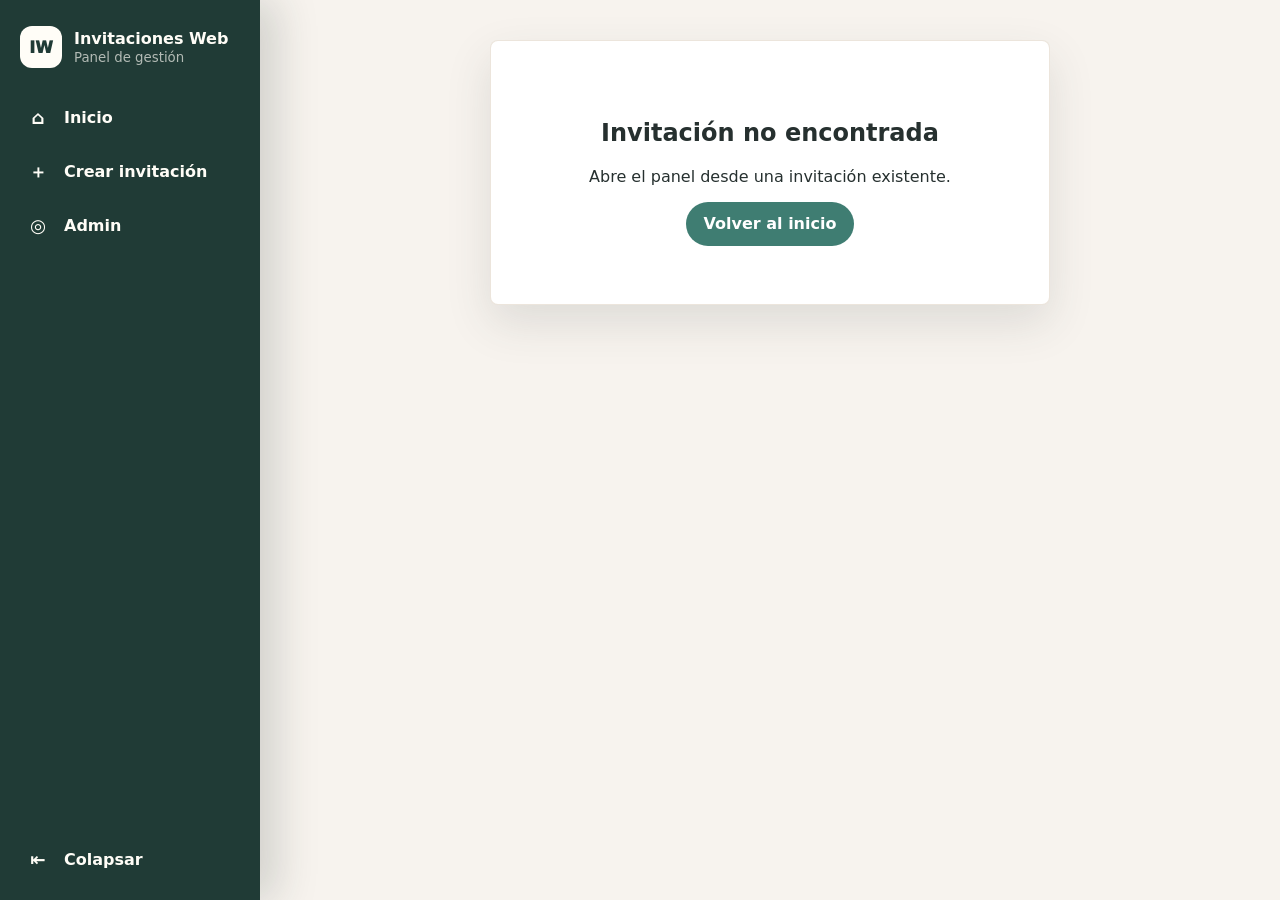
==== admin.html @ a1016e2a "Add files via upload" ====
<!DOCTYPE html>
<html lang="es">
<head>
  <meta charset="UTF-8">
  <meta name="viewport" content="width=device-width, initial-scale=1.0">
  <title>Administración</title>
  <link rel="stylesheet" href="../assets/css/style.css">
</head>
<body data-page="admin">
  <main class="container admin-layout">
    <section id="adminGate" class="auth-panel">
      <div class="panel-heading">
        <div>
          <p class="eyebrow">Acceso privado</p>
          <h1>Panel de confirmaciones</h1>
        </div>
      </div>
      <form id="adminLoginForm" class="rsvp-form">
        <label>Contraseña de administrador <input type="password" name="password" autocomplete="current-password" required></label>
        <button type="submit" class="button primary">Ingresar</button>
        <p id="loginMessage" class="error-message" role="alert"></p>
      </form>
    </section>

    <section id="adminContent" class="admin-content hidden" aria-live="polite">
      <div class="section-heading">
        <div>
          <p class="eyebrow">Resumen</p>
          <h1 id="adminEventTitle">Confirmaciones</h1>
        </div>
        <div class="button-row">
          <a id="editInvitationLink" class="button secondary" href="editor.html">Editar invitación</a>
          <button id="clearConfirmations" class="button danger" type="button">Borrar pruebas</button>
        </div>
      </div>

      <div class="stats-grid">
        <article class="stat-card"><span>Total de respuestas</span><strong id="totalResponses">0</strong></article>
        <article class="stat-card"><span>Total que asisten</span><strong id="totalAttending">0</strong></article>
        <article class="stat-card"><span>Total de acompañantes</span><strong id="totalGuests">0</strong></article>
      </div>

      <div class="table-wrap">
        <table>
          <thead>
            <tr>
              <th>Nombre</th>
              <th>Teléfono</th>
              <th>Asiste</th>
              <th>Acompañantes</th>
              <th>Mensaje</th>
              <th>Fecha</th>
            </tr>
          </thead>
          <tbody id="confirmationsTable"></tbody>
        </table>
      </div>
    </section>
  </main>

  <script src="../assets/js/data.js"></script>
  <script src="../assets/js/app.js"></script>
</body>
</html>
---- assets/css/style.css ----
﻿:root {
  --bg: #f7f3ee;
  --surface: #fffdf9;
  --surface-strong: #ffffff;
  --text: #26302f;
  --muted: #687471;
  --line: #e8dfd4;
  --primary: #3f7d72;
  --primary-dark: #2f6259;
  --accent: #c4765c;
  --danger: #b94b4b;
  --shadow: 0 18px 45px rgba(51, 65, 62, 0.13);
  --radius: 8px;
}

* {
  box-sizing: border-box;
}

body {
  margin: 0;
  min-height: 100vh;
  color: var(--text);
  background: var(--bg);
  font-family: Inter, ui-sans-serif, system-ui, -apple-system, BlinkMacSystemFont, "Segoe UI", sans-serif;
  transition: padding-left 220ms ease;
}

body.has-sidebar {
  padding-left: 260px;
}

body.has-sidebar.sidebar-collapsed {
  padding-left: 72px;
}

a {
  color: inherit;
  text-decoration: none;
}

img {
  display: block;
  max-width: 100%;
}

.container {
  width: min(1120px, calc(100% - 32px));
  margin: 0 auto;
}

.app-sidebar {
  position: fixed;
  inset: 0 auto 0 0;
  z-index: 60;
  width: 260px;
  display: grid;
  grid-template-rows: auto 1fr auto;
  gap: 18px;
  padding: 18px 12px;
  background: #203b36;
  color: #fffdf7;
  box-shadow: 16px 0 40px rgba(31, 48, 45, 0.18);
  transition: width 220ms ease, transform 220ms ease;
}

.sidebar-brand {
  display: flex;
  align-items: center;
  gap: 12px;
  min-height: 54px;
  padding: 8px;
}

.sidebar-logo {
  width: 42px;
  height: 42px;
  display: grid;
  place-items: center;
  flex: 0 0 42px;
  border-radius: 12px;
  background: #fffdf7;
  color: #203b36;
  font-weight: 950;
}

.sidebar-brand-text {
  display: grid;
  gap: 2px;
  min-width: 0;
}

.sidebar-brand-text strong,
.sidebar-brand-text small,
.sidebar-nav strong,
.sidebar-collapse strong {
  transition: opacity 160ms ease, width 160ms ease;
}

.sidebar-brand-text small {
  color: rgba(255, 253, 247, 0.66);
}

.sidebar-nav {
  display: grid;
  align-content: start;
  gap: 8px;
}

.sidebar-nav a,
.sidebar-collapse {
  min-height: 46px;
  display: flex;
  align-items: center;
  gap: 12px;
  border: 0;
  border-radius: var(--radius);
  padding: 0 12px;
  background: transparent;
  color: inherit;
  font: inherit;
  font-weight: 850;
  cursor: pointer;
}

.sidebar-nav a:hover,
.sidebar-collapse:hover {
  background: rgba(255, 253, 247, 0.12);
}

.sidebar-nav span,
.sidebar-collapse span {
  width: 28px;
  flex: 0 0 28px;
  text-align: center;
  font-size: 1.15rem;
}

body.sidebar-collapsed .app-sidebar {
  width: 72px;
}

body.sidebar-collapsed .sidebar-brand-text,
body.sidebar-collapsed .sidebar-nav strong,
body.sidebar-collapsed .sidebar-collapse strong {
  width: 0;
  opacity: 0;
  overflow: hidden;
}

.mobile-menu-button {
  position: fixed;
  top: 14px;
  left: 14px;
  z-index: 70;
  width: 44px;
  height: 44px;
  display: none;
  border: 0;
  border-radius: 999px;
  background: #203b36;
  color: #fff;
  box-shadow: var(--shadow);
  font: inherit;
  font-weight: 900;
}

.sidebar-overlay {
  position: fixed;
  inset: 0;
  z-index: 55;
  display: none;
  background: rgba(20, 28, 27, 0.48);
}

.site-header {
  background:
    linear-gradient(rgba(38, 48, 47, 0.28), rgba(38, 48, 47, 0.28)),
    url("../img/celebracion.svg") center/cover no-repeat;
  color: #fff;
}

.site-header.compact {
  background: var(--surface-strong);
  color: var(--text);
  border-bottom: 1px solid var(--line);
}

.topbar {
  min-height: 72px;
  display: flex;
  align-items: center;
  justify-content: space-between;
  gap: 16px;
}

.nav-actions,
.button-row {
  display: flex;
  align-items: center;
  gap: 12px;
  flex-wrap: wrap;
}

.brand {
  font-weight: 800;
  font-size: 1.1rem;
}

.nav-link {
  border: 1px solid currentColor;
  border-radius: 999px;
  padding: 9px 16px;
  font-weight: 700;
}

.nav-link.solid {
  border-color: var(--primary);
  background: var(--primary);
  color: #fff;
}

.hero {
  min-height: 380px;
  display: flex;
  align-items: center;
  padding: 48px 0 72px;
}

.hero-content {
  max-width: 690px;
}

.hero h1 {
  margin: 0;
  font-size: clamp(2.4rem, 7vw, 5.8rem);
  line-height: 0.95;
  letter-spacing: 0;
}

.hero p {
  max-width: 560px;
  font-size: 1.15rem;
  color: rgba(255, 255, 255, 0.9);
}

.eyebrow {
  margin: 0 0 8px;
  color: var(--accent);
  font-size: 0.78rem;
  font-weight: 800;
  text-transform: uppercase;
  letter-spacing: 0.12em;
}

.main-section,
.admin-layout {
  padding: 40px 0 64px;
}

.section-heading,
.panel-heading {
  display: flex;
  align-items: end;
  justify-content: space-between;
  gap: 16px;
  margin-bottom: 24px;
}

.section-heading h1,
.section-heading h2,
.panel-heading h1,
.panel-heading h2 {
  margin: 0;
  font-size: clamp(1.8rem, 4vw, 2.8rem);
}

.counter,
.badge {
  display: inline-flex;
  align-items: center;
  min-height: 30px;
  border-radius: 999px;
  padding: 6px 12px;
  background: #eef5f2;
  color: var(--primary-dark);
  font-size: 0.84rem;
  font-weight: 800;
}

.cards-grid {
  display: grid;
  grid-template-columns: repeat(4, minmax(0, 1fr));
  gap: 20px;
}

.invitation-card,
.form-panel,
.auth-panel,
.stat-card,
.table-wrap {
  background: var(--surface-strong);
  border: 1px solid rgba(232, 223, 212, 0.8);
  border-radius: var(--radius);
  box-shadow: var(--shadow);
}

.invitation-card {
  overflow: hidden;
}

.invitation-card img {
  width: 100%;
  aspect-ratio: 4 / 3;
  object-fit: cover;
}

.card-body {
  padding: 18px;
}

.card-body h3 {
  margin: 14px 0 6px;
  font-size: 1.2rem;
}

.card-body p {
  margin: 0 0 18px;
  color: var(--muted);
}

.button {
  display: inline-flex;
  align-items: center;
  justify-content: center;
  min-height: 44px;
  border: 0;
  border-radius: 999px;
  padding: 0 18px;
  font: inherit;
  font-weight: 800;
  cursor: pointer;
  transition: transform 160ms ease, box-shadow 160ms ease, background 160ms ease;
}

.button:hover {
  transform: translateY(-1px);
  box-shadow: 0 10px 24px rgba(51, 65, 62, 0.16);
}

.button.primary {
  background: var(--primary);
  color: #fff;
}

.button.primary:hover {
  background: var(--primary-dark);
}

.button.secondary {
  background: #eef5f2;
  color: var(--primary-dark);
}

.button.danger {
  background: var(--danger);
  color: #fff;
}

.button.active {
  background: var(--primary);
  color: #fff;
}

.event-panel {
  overflow: hidden;
  border-radius: var(--radius);
  background: var(--surface);
  box-shadow: var(--shadow);
}

.invitation-page {
  background: linear-gradient(180deg, #fffdf9 0%, var(--bg) 46%, #fffdf9 100%);
}

.invitation-hero-section {
  width: 100%;
  min-height: 100vh;
  display: grid;
  place-items: center;
  background: #fffdf9;
}

.default-invitation-hero {
  width: min(1120px, calc(100% - 32px));
  min-height: calc(100vh - 72px);
  display: grid;
  grid-template-columns: minmax(0, 1fr);
  align-content: center;
  gap: 28px;
  padding: clamp(32px, 7vw, 84px) 0;
}

.default-invitation-hero .event-image {
  width: min(760px, 100%);
  margin: 0 auto;
  border-radius: var(--radius);
  box-shadow: var(--shadow);
}

.default-invitation-hero .event-info {
  width: min(760px, 100%);
  margin: 0 auto;
  padding: 0;
  text-align: center;
}

.event-image {
  width: 100%;
  aspect-ratio: 16 / 10;
  object-fit: cover;
}

.event-info {
  padding: clamp(22px, 4vw, 36px);
}

.event-info h1 {
  margin: 14px 0 8px;
  font-size: clamp(2rem, 5vw, 4.4rem);
  line-height: 1;
}

.event-info p {
  color: var(--muted);
}

.host {
  font-weight: 800;
  color: var(--text) !important;
}

.event-meta {
  display: grid;
  grid-template-columns: repeat(2, minmax(0, 1fr));
  gap: 14px;
  margin: 24px 0;
}

.default-invitation-hero .event-meta {
  text-align: left;
}

.event-meta div {
  padding: 14px;
  border: 1px solid var(--line);
  border-radius: var(--radius);
  background: #fff;
}

.event-meta dt {
  color: var(--muted);
  font-size: 0.78rem;
  font-weight: 800;
  text-transform: uppercase;
}

.event-meta dd {
  margin: 4px 0 0;
  font-weight: 800;
}

.form-panel,
.auth-panel,
.editor-panel,
.preview-panel {
  padding: clamp(20px, 4vw, 30px);
}

.landing-section {
  width: min(1120px, calc(100% - 32px));
  margin: 0 auto;
  padding: clamp(72px, 11vw, 132px) 0;
}

.rsvp-landing-section {
  min-height: 100vh;
  display: grid;
  align-content: center;
  position: relative;
}

.section-divider {
  width: min(320px, 70%);
  height: 1px;
  margin: 0 auto clamp(44px, 8vw, 80px);
  background: linear-gradient(90deg, transparent, var(--accent), transparent);
}

.premium-rsvp-card {
  width: min(700px, 100%);
  margin: 0 auto;
  padding: clamp(26px, 5vw, 46px);
  border: 1px solid rgba(232, 223, 212, 0.95);
  background:
    linear-gradient(180deg, rgba(255, 255, 255, 0.96), rgba(255, 253, 249, 0.98)),
    var(--surface-strong);
  box-shadow: 0 28px 80px rgba(51, 65, 62, 0.16);
}

.centered-heading {
  justify-content: center;
  text-align: center;
}

.rsvp-form,
.editor-form {
  display: grid;
  gap: 16px;
}

.rsvp-form label,
.editor-form label,
fieldset {
  display: grid;
  gap: 8px;
  margin: 0;
  color: var(--text);
  font-weight: 800;
}

fieldset {
  border: 0;
  padding: 0;
}

legend {
  padding: 0;
}

input,
textarea {
  width: 100%;
  border: 1px solid var(--line);
  border-radius: var(--radius);
  padding: 12px 14px;
  background: #fff;
  color: var(--text);
  font: inherit;
}

textarea {
  resize: vertical;
}

input:focus,
textarea:focus {
  outline: 3px solid rgba(63, 125, 114, 0.18);
  border-color: var(--primary);
}

.radio-row {
  display: flex;
  gap: 16px;
}

.radio-row label {
  display: inline-flex;
  align-items: center;
  gap: 8px;
}

.radio-row input {
  width: auto;
}

.success-message {
  min-height: 24px;
  margin: 0;
  color: var(--primary-dark);
  font-weight: 800;
}

.error-message {
  min-height: 24px;
  margin: 0;
  color: var(--danger);
  font-weight: 800;
}

.hidden {
  display: none !important;
}

.editor-layout {
  display: grid;
  grid-template-columns: minmax(0, 1.1fr) minmax(320px, 0.9fr);
  gap: 24px;
  align-items: start;
  padding: 40px 0 64px;
}

.editor-panel,
.preview-panel {
  background: var(--surface-strong);
  border: 1px solid rgba(232, 223, 212, 0.8);
  border-radius: var(--radius);
  box-shadow: var(--shadow);
}

.form-grid {
  display: grid;
  grid-template-columns: repeat(2, minmax(0, 1fr));
  gap: 16px;
}

.full-field {
  grid-column: 1 / -1;
}

.code-textarea {
  min-height: 420px;
  font-family: "Cascadia Code", Consolas, "Courier New", monospace;
  font-size: 0.92rem;
  line-height: 1.55;
  white-space: pre;
  tab-size: 2;
  background: #fbfcfb;
}

.custom-preview {
  min-height: 420px;
  overflow: auto;
  border: 1px dashed var(--line);
  border-radius: var(--radius);
  padding: 18px;
  background: #fff;
}

.empty-preview {
  display: grid;
  place-items: center;
  color: var(--muted);
  font-weight: 800;
  text-align: center;
}

.custom-event-panel {
  width: 100%;
  min-height: 100vh;
  overflow: visible;
  background: transparent;
  box-shadow: none;
}

.custom-html-content {
  width: 100%;
  min-height: 100vh;
}

.custom-invitation-iframe {
  width: 100%;
  min-height: 100vh;
  border: 0;
  display: block;
  background: #fff;
}

.location-section {
  min-height: 75vh;
  display: grid;
  place-items: center;
}

.landing-content-card {
  width: min(760px, 100%);
  padding: clamp(28px, 6vw, 58px);
  border: 1px solid var(--line);
  border-radius: var(--radius);
  background: var(--surface-strong);
  box-shadow: var(--shadow);
  text-align: center;
}

.landing-content-card h2,
.final-message h2 {
  margin: 0 0 14px;
  font-size: clamp(2rem, 5vw, 4.6rem);
  line-height: 1;
}

.landing-content-card p,
.final-message p {
  color: var(--muted);
  font-size: 1.08rem;
}

.final-message-section {
  min-height: 70vh;
  display: grid;
  place-items: center;
}

.final-message {
  width: min(820px, 100%);
  text-align: center;
}

.floating-rsvp-button {
  position: fixed;
  right: 24px;
  bottom: 24px;
  z-index: 20;
  min-height: 52px;
  border: 0;
  border-radius: 999px;
  padding: 0 22px;
  background: var(--primary);
  color: #fff;
  box-shadow: 0 18px 38px rgba(47, 98, 89, 0.34);
  font: inherit;
  font-weight: 900;
  cursor: pointer;
  transition: transform 160ms ease, background 160ms ease, box-shadow 160ms ease;
}

.floating-rsvp-button:hover {
  transform: translateY(-2px);
  background: var(--primary-dark);
  box-shadow: 0 22px 46px rgba(47, 98, 89, 0.42);
}

.pro-editor-body {
  background: #eef1ef;
  overflow-x: hidden;
}

.editor-topbar {
  position: sticky;
  top: 0;
  z-index: 30;
}

.editor-shell-nav {
  width: min(100% - 28px, 1600px);
  margin: 0 auto;
}

.professional-editor {
  min-height: 100vh;
  display: grid;
  grid-template-columns: 55% 45%;
}

.builder-panel {
  min-width: 0;
  height: 100vh;
  display: grid;
  grid-template-rows: 1fr auto;
  overflow: hidden;
  border-right: 1px solid var(--line);
  background: var(--surface-strong);
}

.builder-scroll {
  min-height: 0;
  overflow-y: auto;
  padding: 30px 34px 22px;
}

.builder-header {
  display: grid;
  gap: 14px;
  margin-bottom: 18px;
}

.builder-header h1 {
  margin: 0;
  font-size: clamp(1.7rem, 3vw, 2.5rem);
}

.security-note {
  margin: 0;
  border: 1px solid #d9e7e2;
  border-radius: var(--radius);
  padding: 12px 14px;
  background: #eef5f2;
  color: var(--primary-dark);
  font-weight: 750;
  line-height: 1.45;
}

.editor-tabs {
  display: grid;
  grid-template-columns: repeat(3, minmax(0, 1fr));
  gap: 8px;
  overflow: visible;
  padding-bottom: 0;
  margin-bottom: 18px;
}

.tab-button {
  min-height: 38px;
  border: 1px solid var(--line);
  border-radius: 999px;
  padding: 0 13px;
  background: #fff;
  color: var(--muted);
  font: inherit;
  font-size: 0.9rem;
  font-weight: 850;
  cursor: pointer;
  white-space: normal;
}

.tab-button.active {
  border-color: var(--primary);
  background: var(--primary);
  color: #fff;
}

.professional-form {
  display: grid;
  gap: 18px;
}

.tab-panel {
  display: none;
  gap: 15px;
}

.tab-panel.active {
  display: grid;
}

.code-subtabs {
  display: grid;
  grid-template-columns: repeat(3, minmax(0, 1fr));
  gap: 8px;
}

.code-tab-button {
  min-height: 40px;
  border: 1px solid var(--line);
  border-radius: 999px;
  background: #fff;
  color: var(--muted);
  font: inherit;
  font-weight: 900;
  cursor: pointer;
}

.code-tab-button.active {
  border-color: var(--primary);
  background: var(--primary);
  color: #fff;
}

.code-panel {
  display: none;
  gap: 10px;
}

.code-panel.active {
  display: grid;
}

.code-toolbar {
  display: flex;
  align-items: center;
  justify-content: space-between;
  gap: 12px;
  color: var(--muted);
  font-weight: 850;
}

.compact-button {
  min-height: 36px;
  padding: 0 12px;
  font-size: 0.86rem;
}

.professional-form label {
  display: grid;
  gap: 8px;
  color: var(--text);
  font-weight: 850;
}

.professional-form input,
.professional-form textarea,
.professional-form select {
  width: 100%;
  border: 1px solid var(--line);
  border-radius: var(--radius);
  padding: 12px 14px;
  background: #fff;
  color: var(--text);
  font: inherit;
}

.professional-form input[type="color"] {
  height: 48px;
  padding: 4px;
}

.professional-form input[type="file"] {
  padding: 10px;
}

.form-grid.compact,
.color-grid {
  display: grid;
  grid-template-columns: repeat(2, minmax(0, 1fr));
  gap: 14px;
}

.advanced-html {
  min-height: 520px;
}

.editor-actions {
  display: grid;
  grid-template-columns: repeat(3, minmax(0, 1fr));
  align-items: center;
  gap: 10px;
  padding: 16px 22px;
  border-top: 1px solid var(--line);
  background: rgba(255, 255, 255, 0.96);
  box-shadow: 0 -12px 30px rgba(38, 48, 47, 0.08);
}

.editor-actions .success-message,
.editor-actions .error-message {
  grid-column: 1 / -1;
}

/* Fallback for the simple create page actions. */
.professional-form .editor-actions {
  display: grid;
  grid-template-columns: repeat(2, minmax(0, 1fr));
  margin: 8px -24px -24px;
  padding: 16px 24px 24px;
  backdrop-filter: blur(14px);
}

.import-button {
  position: relative;
  overflow: hidden;
}

.import-button input {
  position: absolute;
  inset: 0;
  opacity: 0;
  cursor: pointer;
}

.live-preview-panel {
  min-width: 0;
  height: 100vh;
  display: grid;
  grid-template-rows: auto 1fr;
  background: #dfe5e2;
}

.preview-toolbar {
  display: flex;
  align-items: center;
  justify-content: space-between;
  gap: 16px;
  border-bottom: 1px solid rgba(38, 48, 47, 0.12);
  padding: 18px 22px;
  background: rgba(255, 255, 255, 0.78);
  backdrop-filter: blur(16px);
}

.preview-toolbar h2 {
  margin: 0;
  font-size: 1.25rem;
}

.preview-actions {
  display: flex;
  gap: 10px;
  flex-wrap: wrap;
}

.preview-stage {
  min-height: 0;
  overflow: auto;
  display: grid;
  place-items: center;
  padding: clamp(18px, 3vw, 34px);
}

.preview-device {
  overflow: hidden;
  background: #111816;
  border: 12px solid #26302f;
  border-radius: 22px;
  box-shadow: 0 30px 90px rgba(38, 48, 47, 0.22);
  transform-origin: center;
  transition: width 180ms ease, transform 180ms ease;
}

.live-preview-frame {
  width: 100%;
  height: 100%;
  border: 0;
  display: block;
  background: #fff;
}

.preview-device.desktop-preview {
  width: 820px;
  height: 560px;
}

.preview-device.mobile-preview {
  width: 390px;
  height: 740px;
}

.preview-zoom-50 {
  transform: scale(0.5);
}

.preview-zoom-75 {
  transform: scale(0.75);
}

.preview-zoom-100 {
  transform: scale(1);
}

/* Legacy preview containers used by the create page. */
.custom-preview-iframe {
  width: 100%;
  min-height: 620px;
  border: 1px dashed var(--line);
  border-radius: var(--radius);
  background: #fff;
}

.live-preview-frame.legacy {
  overflow: hidden;
  min-height: 760px;
  background: #fff;
  box-shadow: 0 30px 90px rgba(38, 48, 47, 0.22);
  transition: width 180ms ease;
}

.live-preview-frame.legacy.desktop-preview {
  width: min(100%, 1060px);
}

.live-preview-frame.legacy.mobile-preview {
  width: min(390px, 100%);
}

.generated-invitation {
  position: relative;
  min-height: 100vh;
  display: grid;
  place-items: center;
  overflow: hidden;
  padding: clamp(36px, 7vw, 92px) 22px;
  color: var(--inv-text);
  background:
    linear-gradient(rgba(255, 253, 249, 0.76), rgba(255, 253, 249, 0.86)),
    var(--inv-bg) center/cover no-repeat,
    #fffdf9;
}

.generated-backdrop {
  position: absolute;
  inset: 0;
  background:
    radial-gradient(circle at 20% 20%, color-mix(in srgb, var(--inv-secondary) 26%, transparent), transparent 28%),
    radial-gradient(circle at 82% 18%, color-mix(in srgb, var(--inv-primary) 22%, transparent), transparent 30%);
  pointer-events: none;
}

.generated-content {
  position: relative;
  z-index: 1;
  width: min(860px, 100%);
  display: grid;
  justify-items: center;
  gap: 18px;
  text-align: center;
}

.generated-kicker {
  margin: 0;
  color: var(--inv-secondary);
  font-weight: 900;
  text-transform: uppercase;
  letter-spacing: 0.16em;
}

.generated-content h1 {
  margin: 0;
  color: var(--inv-text);
  font-size: clamp(3rem, 10vw, 8rem);
  line-height: 0.94;
  letter-spacing: 0;
}

.generated-host,
.generated-address {
  margin: 0;
  color: var(--inv-text);
  font-size: clamp(1rem, 2vw, 1.35rem);
}

.generated-main-image {
  width: min(520px, 86%);
  aspect-ratio: 4 / 3;
  object-fit: cover;
  border: 10px solid rgba(255, 255, 255, 0.78);
  border-radius: var(--radius);
  box-shadow: 0 26px 70px rgba(38, 48, 47, 0.2);
}

.generated-details {
  display: flex;
  justify-content: center;
  gap: 10px;
  flex-wrap: wrap;
}

.generated-details span {
  border-radius: 999px;
  padding: 10px 14px;
  background: var(--inv-button);
  color: #fff;
  font-weight: 900;
}

.typography-classic {
  font-family: Georgia, "Times New Roman", serif;
}

.typography-modern {
  font-family: Inter, ui-sans-serif, system-ui, sans-serif;
}

.typography-handwritten {
  font-family: "Segoe Script", "Brush Script MT", cursive;
}

.typography-luxury {
  font-family: Didot, "Bodoni 72", Georgia, serif;
}

.typography-minimal {
  font-family: Arial, Helvetica, sans-serif;
}

.animation-shine::after {
  content: "";
  position: absolute;
  inset: 0;
  background: linear-gradient(110deg, transparent 30%, rgba(255, 255, 255, 0.45), transparent 70%);
  transform: translateX(-120%);
  animation: shineMove 3.8s ease-in-out infinite;
}

.animation-flowers::before,
.animation-confetti::before,
.animation-sparkles::before {
  content: "*  .  *  .  *";`r`n  position: absolute;`r`n  inset: auto 0 12%;
  color: var(--inv-secondary);
  font-size: clamp(2rem, 5vw, 4rem);
  opacity: 0.45;
  text-align: center;
  animation: floatSoft 5s ease-in-out infinite;
}

.animation-flowers::before {
  content: "*  +  *  +  *";`r`n}`r`n`r`n.animation-confetti::before {`r`n  content: "#  o  ^  #  o  ^";
}

@keyframes shineMove {
  0%, 45% { transform: translateX(-120%); }
  100% { transform: translateX(120%); }
}

@keyframes floatSoft {
  0%, 100% { transform: translateY(0); }
  50% { transform: translateY(-18px); }
}

.auth-panel {
  max-width: 560px;
  margin: 0 auto;
}

.stats-grid {
  display: grid;
  grid-template-columns: repeat(3, minmax(0, 1fr));
  gap: 18px;
  margin-bottom: 24px;
}

.stat-card {
  padding: 20px;
}

.stat-card span {
  color: var(--muted);
  font-weight: 800;
}

.stat-card strong {
  display: block;
  margin-top: 10px;
  font-size: 2.4rem;
}

.table-wrap {
  overflow-x: auto;
}

table {
  width: 100%;
  border-collapse: collapse;
  min-width: 780px;
}

th,
td {
  padding: 14px 16px;
  border-bottom: 1px solid var(--line);
  text-align: left;
  vertical-align: top;
}

th {
  background: #faf7f2;
  color: var(--muted);
  font-size: 0.78rem;
  text-transform: uppercase;
}

.empty-state,
.empty-row {
  padding: 28px;
  text-align: center;
}

@media (max-width: 980px) {
  body.has-sidebar,
  body.has-sidebar.sidebar-collapsed {
    padding-left: 0;
  }

  .mobile-menu-button {
    display: grid;
    place-items: center;
  }

  .app-sidebar {
    width: 260px;
    transform: translateX(-105%);
  }

  body.sidebar-mobile-open .app-sidebar {
    transform: translateX(0);
  }

  body.sidebar-mobile-open .sidebar-overlay {
    display: block;
  }

  body.sidebar-collapsed .app-sidebar {
    width: 260px;
  }

  body.sidebar-collapsed .sidebar-brand-text,
  body.sidebar-collapsed .sidebar-nav strong,
  body.sidebar-collapsed .sidebar-collapse strong {
    width: auto;
    opacity: 1;
    overflow: visible;
  }

  .cards-grid,
  .stats-grid {
    grid-template-columns: repeat(2, minmax(0, 1fr));
  }

  .editor-layout {
    grid-template-columns: 1fr;
  }

  .professional-editor {
    grid-template-columns: 1fr;
  }

  .builder-panel,
  .live-preview-panel {
    height: auto;
    min-height: auto;
  }

  .builder-panel {
    display: block;
  }

  .builder-scroll {
    overflow: visible;
  }

  .builder-panel {
    border-right: 0;
    border-bottom: 1px solid var(--line);
  }

  .live-preview-panel {
    min-height: 80vh;
  }
}

@media (max-width: 640px) {
  .container {
    width: min(100% - 24px, 1120px);
  }

  .hero {
    min-height: 330px;
  }

  .cards-grid,
  .stats-grid,
  .event-meta,
  .form-grid {
    grid-template-columns: 1fr;
  }

  .invitation-hero-section,
  .custom-event-panel,
  .custom-html-content {
    min-height: 100vh;
  }

  .landing-section {
    width: min(100% - 24px, 1120px);
  }

  .premium-rsvp-card {
    padding: 22px;
  }

  .floating-rsvp-button {
    right: 12px;
    bottom: 12px;
    left: 12px;
    width: auto;
  }

  .section-heading,
  .topbar {
    align-items: start;
    flex-direction: column;
  }

  .nav-actions,
  .button-row {
    width: 100%;
  }

  .button,
  .nav-link {
    width: 100%;
  }

  .professional-editor {
    display: block;
  }

  .builder-scroll {
    padding: 18px 14px;
  }

  .editor-actions,
  .preview-actions,
  .color-grid,
  .form-grid.compact {
    grid-template-columns: 1fr;
  }

  .editor-actions {
    padding: 14px;
  }

  .preview-toolbar {
    align-items: start;
    flex-direction: column;
  }

  .preview-actions {
    display: grid;
    width: 100%;
  }

  .preview-device.desktop-preview {
    width: 760px;
    height: 520px;
  }

  .preview-device.mobile-preview {
    width: min(360px, 100%);
    height: 640px;
  }
}
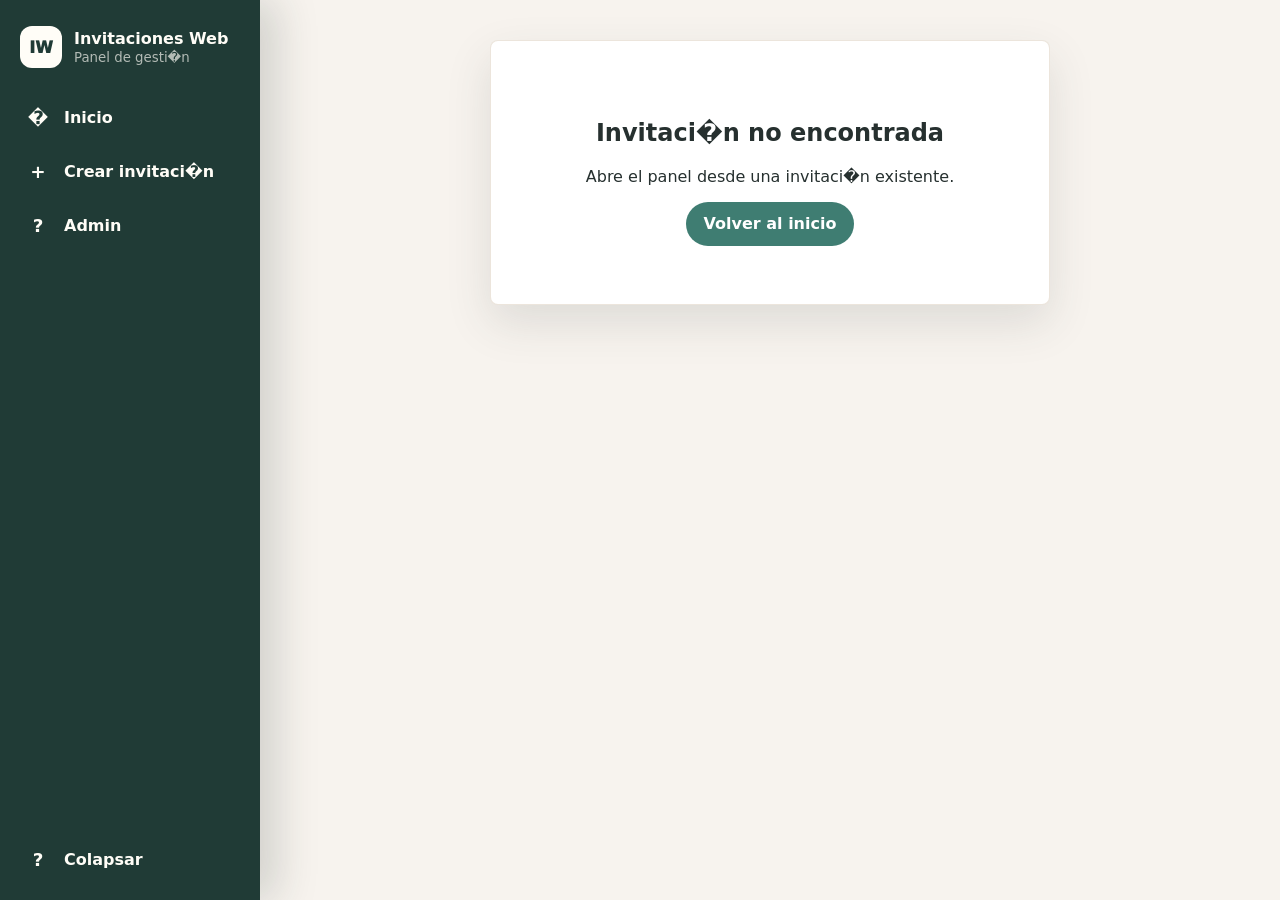
==== commit 324fbce8: "Corregir rutas pages y GitHub Pages" ====
--- a/admin.html
+++ b/admin.html
@@ -4,7 +4,7 @@
   <meta charset="UTF-8">
   <meta name="viewport" content="width=device-width, initial-scale=1.0">
   <title>Administración</title>
-  <link rel="stylesheet" href="../assets/css/style.css">
+  <link rel="stylesheet" href="assets/css/style.css">
 </head>
 <body data-page="admin">
   <main class="container admin-layout">
@@ -58,7 +58,7 @@
     </section>
   </main>
 
-  <script src="../assets/js/data.js"></script>
-  <script src="../assets/js/app.js"></script>
+  <script src="assets/js/data.js"></script>
+  <script src="assets/js/app.js"></script>
 </body>
 </html>
--- a/assets/css/style.css
+++ b/assets/css/style.css
@@ -1,4 +1,4 @@
-﻿:root {
+:root {
   --bg: #f7f3ee;
   --surface: #fffdf9;
   --surface-strong: #ffffff;
@@ -13,8 +13,17 @@
   --radius: 8px;
 }
 
-* {
+*,
+*::before,
+*::after {
   box-sizing: border-box;
+}
+
+html,
+body {
+  width: 100%;
+  max-width: 100%;
+  overflow-x: hidden;
 }
 
 body {
@@ -24,6 +33,12 @@
   background: var(--bg);
   font-family: Inter, ui-sans-serif, system-ui, -apple-system, BlinkMacSystemFont, "Segoe UI", sans-serif;
   transition: padding-left 220ms ease;
+}
+
+img,
+video,
+iframe {
+  max-width: 100%;
 }
 
 body.has-sidebar {
@@ -581,6 +596,19 @@
   font-weight: 800;
 }
 
+.field-note,
+.public-url-preview {
+  margin: 0;
+  color: var(--muted);
+  font-size: 0.92rem;
+  line-height: 1.5;
+}
+
+.public-url-preview strong {
+  color: var(--text);
+  overflow-wrap: anywhere;
+}
+
 .error-message {
   min-height: 24px;
   margin: 0;
@@ -664,6 +692,47 @@
   border: 0;
   display: block;
   background: #fff;
+}
+
+.public-invitation-body {
+  margin: 0;
+  overflow-x: hidden;
+  background: #fffdf9;
+}
+
+.public-invitation-page {
+  width: 100%;
+  min-height: 100vh;
+  display: grid;
+  justify-items: center;
+  background: #fffdf9;
+}
+
+.public-invitation-wrapper {
+  width: 100%;
+  max-width: 100%;
+}
+
+.public-invitation-frame {
+  width: 100%;
+  max-width: 100%;
+  min-height: 100vh;
+  display: grid;
+  place-items: center;
+  overflow: hidden;
+  background: #fffdf9;
+}
+
+.public-invitation-frame .custom-invitation-iframe {
+  width: 100%;
+  min-height: 100vh;
+  overflow: hidden;
+}
+
+.public-rsvp-section {
+  width: min(760px, calc(100% - 24px));
+  max-width: 100%;
+  padding-bottom: 96px;
 }
 
 .location-section {
@@ -1325,6 +1394,10 @@
 }
 
 @media (max-width: 640px) {
+  body {
+    font-size: 16px;
+  }
+
   .container {
     width: min(100% - 24px, 1120px);
   }
@@ -1354,11 +1427,49 @@
     padding: 22px;
   }
 
+  .public-invitation-page,
+  .public-invitation-wrapper,
+  .public-invitation-frame {
+    width: 100%;
+    max-width: 100%;
+  }
+
+  .public-invitation-frame {
+    min-height: auto;
+  }
+
+  .public-invitation-frame .custom-invitation-iframe {
+    width: 100%;
+    min-height: 100vh;
+  }
+
+  .public-rsvp-section {
+    width: 100%;
+    padding: 28px 12px 104px;
+  }
+
+  .public-rsvp-section .premium-rsvp-card {
+    width: 100%;
+    max-width: 100%;
+    padding: 22px 16px;
+  }
+
+  .public-rsvp-section .rsvp-form {
+    grid-template-columns: 1fr;
+  }
+
+  .public-rsvp-section input,
+  .public-rsvp-section textarea,
+  .public-rsvp-section select,
+  .public-rsvp-section button {
+    width: 100%;
+  }
+
   .floating-rsvp-button {
     right: 12px;
     bottom: 12px;
     left: 12px;
-    width: auto;
+    width: calc(100% - 24px);
   }
 
   .section-heading,
@@ -1412,9 +1523,9 @@
   }
 
   .preview-device.mobile-preview {
-    width: min(360px, 100%);
+    width: min(390px, 100%);
     height: 640px;
   }
 }
-
-
+
+
